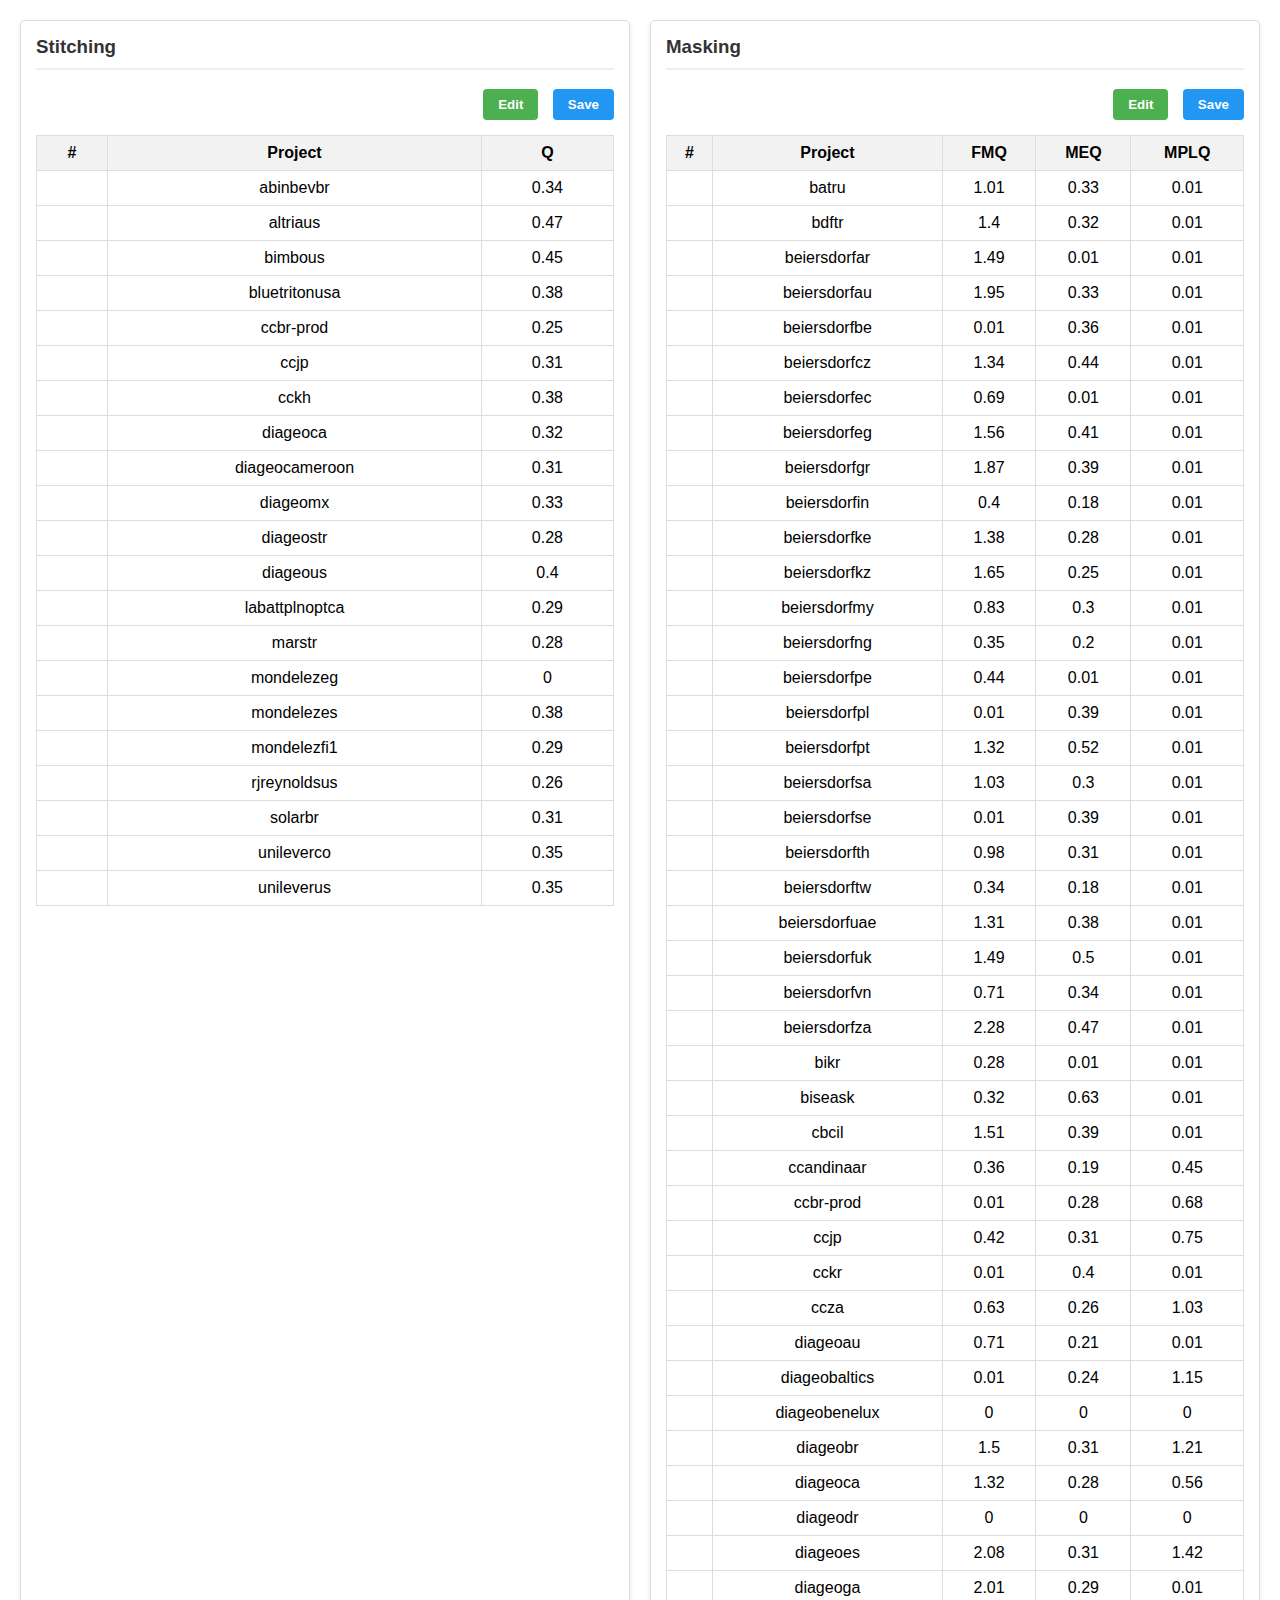
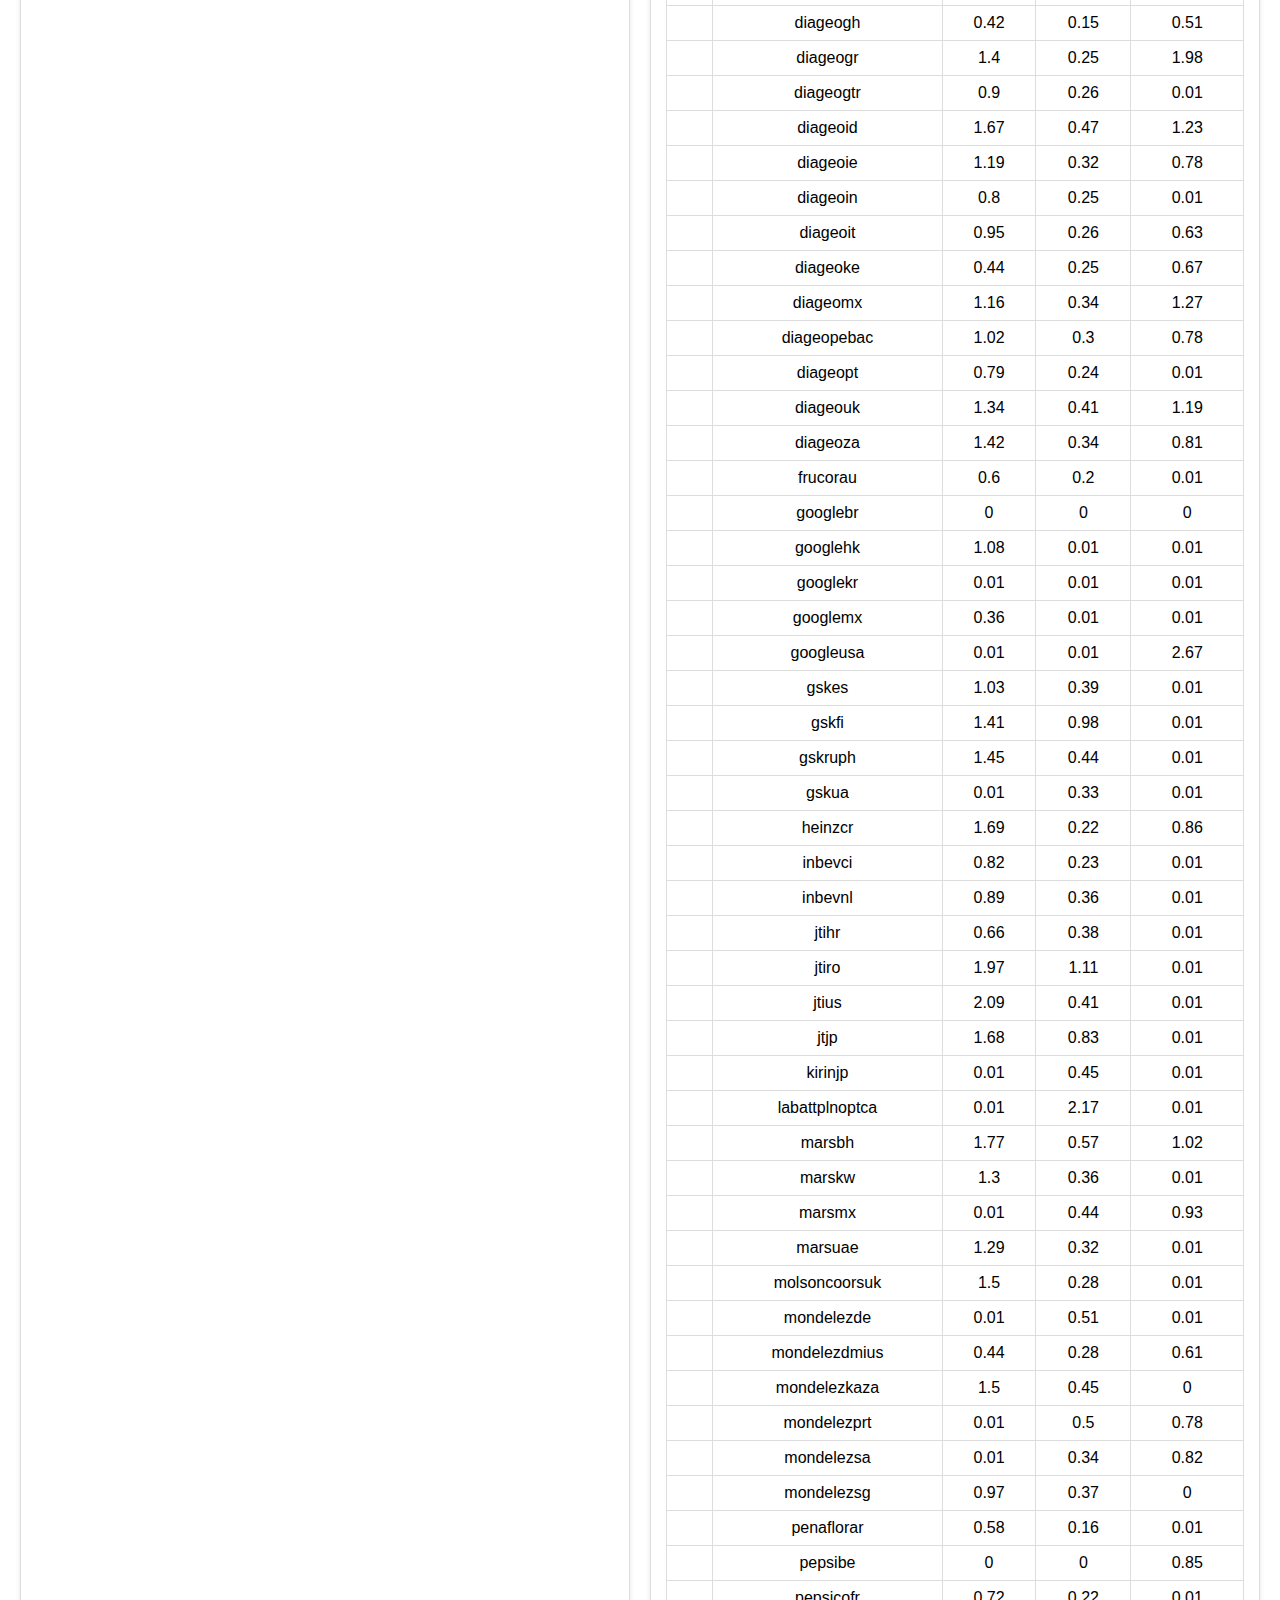
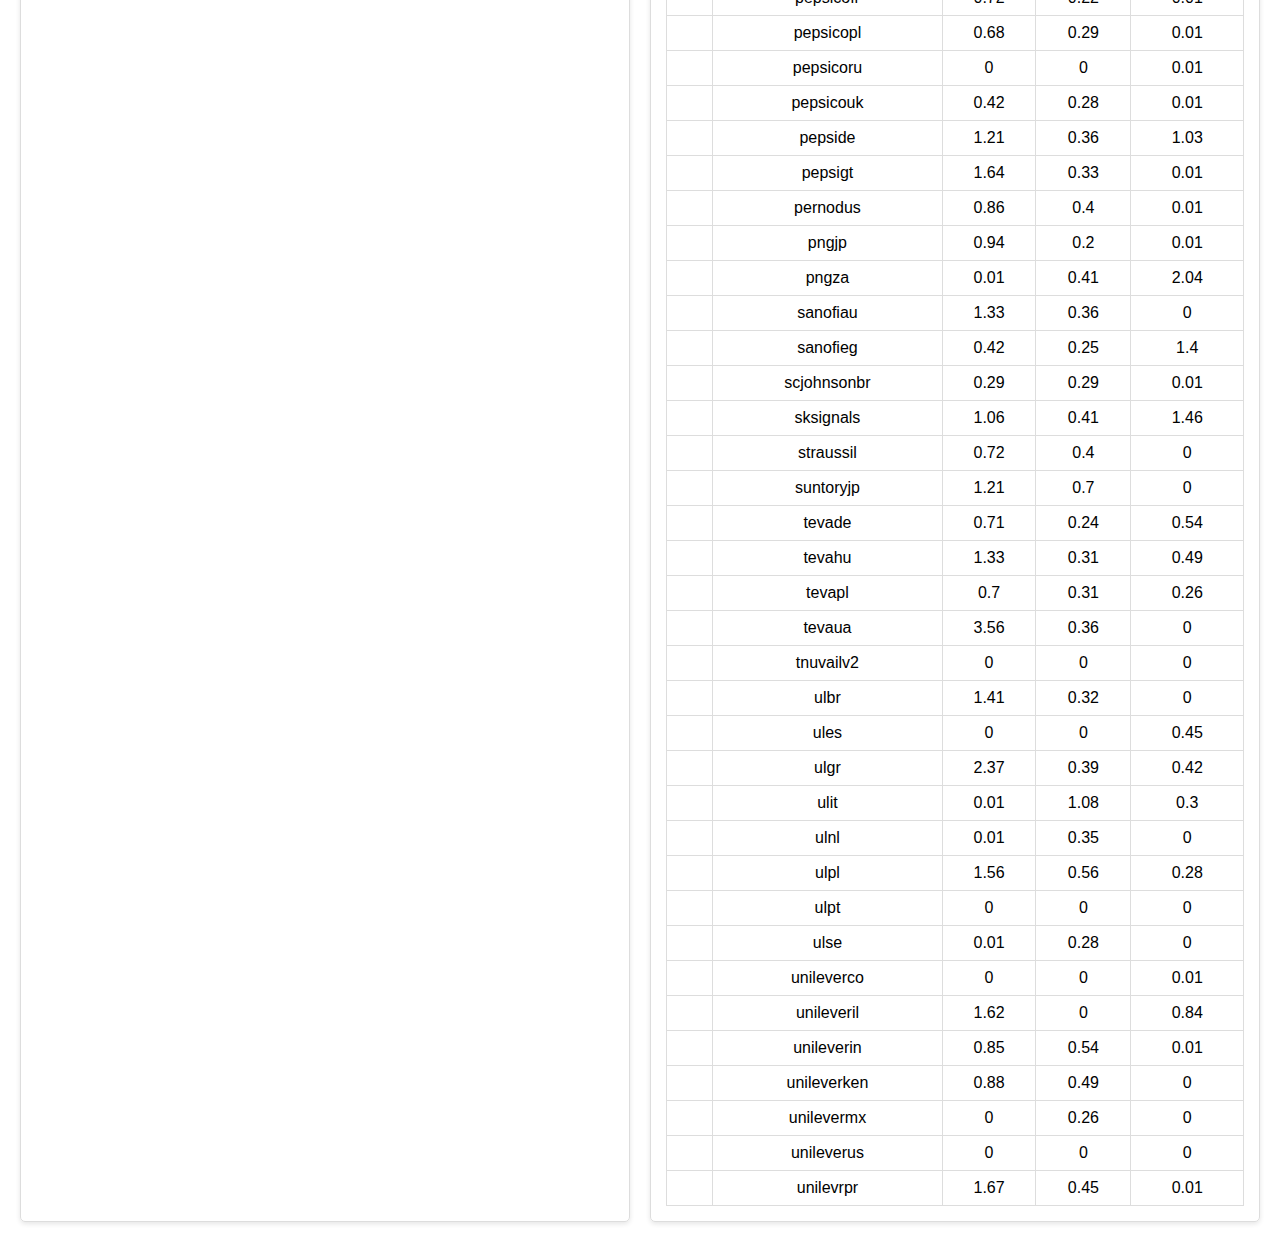
==== a.html @ 1b28690e "Add files via upload" ====
<!DOCTYPE html>
<html lang="en">
<head>
    <meta charset="UTF-8">
    <meta name="viewport" content="width=device-width, initial-scale=1.0">
    <title>Project Tables</title>
    <link rel="stylesheet" href="astyle.css">
</head>
<body>
    <div class="tables-container">
        <!-- Stitching Table -->
        <div class="table-wrapper">
            <h3>Stitching</h3>
            <div class="buttons">
                <button class="edit-button" id="edit-stitching">Edit</button>
                <button class="save-button" id="save-stitching">Save</button>
            </div>
            <table>
                <thead>
                    <tr>
                        <th>#</th>
                        <th>Project</th>
                        <th>Q</th>
                    </tr>
                </thead>
                <tbody>
                    <tr><td></td><td>abinbevbr</td><td>0.34</td></tr>
                    <tr><td></td><td>altriaus</td><td>0.47</td></tr>
                    <tr><td></td><td>bimbous</td><td>0.45</td></tr>
                    <tr><td></td><td>bluetritonusa</td><td>0.38</td></tr>
                    <tr><td></td><td>ccbr-prod</td><td>0.25</td></tr>
                    <tr><td></td><td>ccjp</td><td>0.31</td></tr>
                    <tr><td></td><td>cckh</td><td>0.38</td></tr>
                    <tr><td></td><td>diageoca</td><td>0.32</td></tr>
                    <tr><td></td><td>diageocameroon</td><td>0.31</td></tr>
                    <tr><td></td><td>diageomx</td><td>0.33</td></tr>
                    <tr><td></td><td>diageostr</td><td>0.28</td></tr>
                    <tr><td></td><td>diageous</td><td>0.4</td></tr>
                    <tr><td></td><td>labattplnoptca</td><td>0.29</td></tr>
                    <tr><td></td><td>marstr</td><td>0.28</td></tr>
                    <tr><td></td><td>mondelezeg</td><td>0</td></tr>
                    <tr><td></td><td>mondelezes</td><td>0.38</td></tr>
                    <tr><td></td><td>mondelezfi1</td><td>0.29</td></tr>
                    <tr><td></td><td>rjreynoldsus</td><td>0.26</td></tr>
                    <tr><td></td><td>solarbr</td><td>0.31</td></tr>
                    <tr><td></td><td>unileverco</td><td>0.35</td></tr>
                    <tr><td></td><td>unileverus</td><td>0.35</td></tr>
                </tbody>
            </table>
        </div>
        
        <!-- Masking Table -->
        <div class="table-wrapper">
            <h3>Masking</h3>
            <div class="buttons">
                <button class="edit-button" id="edit-masking">Edit</button>
                <button class="save-button" id="save-masking">Save</button>
            </div>
            <table>
                <thead>
                    <tr>
                        <th>#</th>
                        <th>Project</th>
                        <th>FMQ</th>
                        <th>MEQ</th>
                        <th>MPLQ</th>
                    </tr>
                </thead>
                <tbody>
                    <tr><td></td><td>batru</td><td>1.01</td><td>0.33</td><td>0.01</td></tr>
                    <tr><td></td><td>bdftr</td><td>1.4</td><td>0.32</td><td>0.01</td></tr>
                    <tr><td></td><td>beiersdorfar</td><td>1.49</td><td>0.01</td><td>0.01</td></tr>
                    <tr><td></td><td>beiersdorfau</td><td>1.95</td><td>0.33</td><td>0.01</td></tr>
                    <tr><td></td><td>beiersdorfbe</td><td>0.01</td><td>0.36</td><td>0.01</td></tr>
                    <tr><td></td><td>beiersdorfcz</td><td>1.34</td><td>0.44</td><td>0.01</td></tr>
                    <tr><td></td><td>beiersdorfec</td><td>0.69</td><td>0.01</td><td>0.01</td></tr>
                    <tr><td></td><td>beiersdorfeg</td><td>1.56</td><td>0.41</td><td>0.01</td></tr>
                    <tr><td></td><td>beiersdorfgr</td><td>1.87</td><td>0.39</td><td>0.01</td></tr>
                    <tr><td></td><td>beiersdorfin</td><td>0.4</td><td>0.18</td><td>0.01</td></tr>
                    <tr><td></td><td>beiersdorfke</td><td>1.38</td><td>0.28</td><td>0.01</td></tr>
                    <tr><td></td><td>beiersdorfkz</td><td>1.65</td><td>0.25</td><td>0.01</td></tr>
                    <tr><td></td><td>beiersdorfmy</td><td>0.83</td><td>0.3</td><td>0.01</td></tr>
                    <tr><td></td><td>beiersdorfng</td><td>0.35</td><td>0.2</td><td>0.01</td></tr>
                    <tr><td></td><td>beiersdorfpe</td><td>0.44</td><td>0.01</td><td>0.01</td></tr>
                    <tr><td></td><td>beiersdorfpl</td><td>0.01</td><td>0.39</td><td>0.01</td></tr>
                    <tr><td></td><td>beiersdorfpt</td><td>1.32</td><td>0.52</td><td>0.01</td></tr>
                    <tr><td></td><td>beiersdorfsa</td><td>1.03</td><td>0.3</td><td>0.01</td></tr>
                    <tr><td></td><td>beiersdorfse</td><td>0.01</td><td>0.39</td><td>0.01</td></tr>
                    <tr><td></td><td>beiersdorfth</td><td>0.98</td><td>0.31</td><td>0.01</td></tr>
                    <tr><td></td><td>beiersdorftw</td><td>0.34</td><td>0.18</td><td>0.01</td></tr>
                    <tr><td></td><td>beiersdorfuae</td><td>1.31</td><td>0.38</td><td>0.01</td></tr>
                    <tr><td></td><td>beiersdorfuk</td><td>1.49</td><td>0.5</td><td>0.01</td></tr>
                    <tr><td></td><td>beiersdorfvn</td><td>0.71</td><td>0.34</td><td>0.01</td></tr>
                    <tr><td></td><td>beiersdorfza</td><td>2.28</td><td>0.47</td><td>0.01</td></tr>
                    <tr><td></td><td>bikr</td><td>0.28</td><td>0.01</td><td>0.01</td></tr>
                    <tr><td></td><td>biseask</td><td>0.32</td><td>0.63</td><td>0.01</td></tr>
                    <tr><td></td><td>cbcil</td><td>1.51</td><td>0.39</td><td>0.01</td></tr>
                    <tr><td></td><td>ccandinaar</td><td>0.36</td><td>0.19</td><td>0.45</td></tr>
                    <tr><td></td><td>ccbr-prod</td><td>0.01</td><td>0.28</td><td>0.68</td></tr>
                    <tr><td></td><td>ccjp</td><td>0.42</td><td>0.31</td><td>0.75</td></tr>
                    <tr><td></td><td>cckr</td><td>0.01</td><td>0.4</td><td>0.01</td></tr>
                    <tr><td></td><td>ccza</td><td>0.63</td><td>0.26</td><td>1.03</td></tr>
                    <tr><td></td><td>diageoau</td><td>0.71</td><td>0.21</td><td>0.01</td></tr>
                    <tr><td></td><td>diageobaltics</td><td>0.01</td><td>0.24</td><td>1.15</td></tr>
                    <tr><td></td><td>diageobenelux</td><td>0</td><td>0</td><td>0</td></tr>
                    <tr><td></td><td>diageobr</td><td>1.5</td><td>0.31</td><td>1.21</td></tr>
                    <tr><td></td><td>diageoca</td><td>1.32</td><td>0.28</td><td>0.56</td></tr>
                    <tr><td></td><td>diageodr</td><td>0</td><td>0</td><td>0</td></tr>
                    <tr><td></td><td>diageoes</td><td>2.08</td><td>0.31</td><td>1.42</td></tr>
                    <tr><td></td><td>diageoga</td><td>2.01</td><td>0.29</td><td>0.01</td></tr>
                    <tr><td></td><td>diageogh</td><td>0.42</td><td>0.15</td><td>0.51</td></tr>
                    <tr><td></td><td>diageogr</td><td>1.4</td><td>0.25</td><td>1.98</td></tr>
                    <tr><td></td><td>diageogtr</td><td>0.9</td><td>0.26</td><td>0.01</td></tr>
                    <tr><td></td><td>diageoid</td><td>1.67</td><td>0.47</td><td>1.23</td></tr>
                    <tr><td></td><td>diageoie</td><td>1.19</td><td>0.32</td><td>0.78</td></tr>
                    <tr><td></td><td>diageoin</td><td>0.8</td><td>0.25</td><td>0.01</td></tr>
                    <tr><td></td><td>diageoit</td><td>0.95</td><td>0.26</td><td>0.63</td></tr>
                    <tr><td></td><td>diageoke</td><td>0.44</td><td>0.25</td><td>0.67</td></tr>
                    <tr><td></td><td>diageomx</td><td>1.16</td><td>0.34</td><td>1.27</td></tr>
                    <tr><td></td><td>diageopebac</td><td>1.02</td><td>0.3</td><td>0.78</td></tr>
                    <tr><td></td><td>diageopt</td><td>0.79</td><td>0.24</td><td>0.01</td></tr>
                    <tr><td></td><td>diageouk</td><td>1.34</td><td>0.41</td><td>1.19</td></tr>
                    <tr><td></td><td>diageoza</td><td>1.42</td><td>0.34</td><td>0.81</td></tr>
                    <tr><td></td><td>frucorau</td><td>0.6</td><td>0.2</td><td>0.01</td></tr>
                    <tr><td></td><td>googlebr</td><td>0</td><td>0</td><td>0</td></tr>
                    <tr><td></td><td>googlehk</td><td>1.08</td><td>0.01</td><td>0.01</td></tr>
                    <tr><td></td><td>googlekr</td><td>0.01</td><td>0.01</td><td>0.01</td></tr>
                    <tr><td></td><td>googlemx</td><td>0.36</td><td>0.01</td><td>0.01</td></tr>
                    <tr><td></td><td>googleusa</td><td>0.01</td><td>0.01</td><td>2.67</td></tr>
                    <tr><td></td><td>gskes</td><td>1.03</td><td>0.39</td><td>0.01</td></tr>
                    <tr><td></td><td>gskfi</td><td>1.41</td><td>0.98</td><td>0.01</td></tr>
                    <tr><td></td><td>gskruph</td><td>1.45</td><td>0.44</td><td>0.01</td></tr>
                    <tr><td></td><td>gskua</td><td>0.01</td><td>0.33</td><td>0.01</td></tr>
                    <tr><td></td><td>heinzcr</td><td>1.69</td><td>0.22</td><td>0.86</td></tr>
                    <tr><td></td><td>inbevci</td><td>0.82</td><td>0.23</td><td>0.01</td></tr>
                    <tr><td></td><td>inbevnl</td><td>0.89</td><td>0.36</td><td>0.01</td></tr>
                    <tr><td></td><td>jtihr</td><td>0.66</td><td>0.38</td><td>0.01</td></tr>
                    <tr><td></td><td>jtiro</td><td>1.97</td><td>1.11</td><td>0.01</td></tr>
                    <tr><td></td><td>jtius</td><td>2.09</td><td>0.41</td><td>0.01</td></tr>
                    <tr><td></td><td>jtjp</td><td>1.68</td><td>0.83</td><td>0.01</td></tr>
                    <tr><td></td><td>kirinjp</td><td>0.01</td><td>0.45</td><td>0.01</td></tr>
                    <tr><td></td><td>labattplnoptca</td><td>0.01</td><td>2.17</td><td>0.01</td></tr>
                    <tr><td></td><td>marsbh</td><td>1.77</td><td>0.57</td><td>1.02</td></tr>
                    <tr><td></td><td>marskw</td><td>1.3</td><td>0.36</td><td>0.01</td></tr>
                    <tr><td></td><td>marsmx</td><td>0.01</td><td>0.44</td><td>0.93</td></tr>
                    <tr><td></td><td>marsuae</td><td>1.29</td><td>0.32</td><td>0.01</td></tr>
                    <tr><td></td><td>molsoncoorsuk</td><td>1.5</td><td>0.28</td><td>0.01</td></tr>
                    <tr><td></td><td>mondelezde</td><td>0.01</td><td>0.51</td><td>0.01</td></tr>
                    <tr><td></td><td>mondelezdmius</td><td>0.44</td><td>0.28</td><td>0.61</td></tr>
                    <tr><td></td><td>mondelezkaza</td><td>1.5</td><td>0.45</td><td>0</td></tr>
                    <tr><td></td><td>mondelezprt</td><td>0.01</td><td>0.5</td><td>0.78</td></tr>
                    <tr><td></td><td>mondelezsa</td><td>0.01</td><td>0.34</td><td>0.82</td></tr>
                    <tr><td></td><td>mondelezsg</td><td>0.97</td><td>0.37</td><td>0</td></tr>
                    <tr><td></td><td>penaflorar</td><td>0.58</td><td>0.16</td><td>0.01</td></tr>
                    <tr><td></td><td>pepsibe</td><td>0</td><td>0</td><td>0.85</td></tr>
                    <tr><td></td><td>pepsicofr</td><td>0.72</td><td>0.22</td><td>0.01</td></tr>
                    <tr><td></td><td>pepsicopl</td><td>0.68</td><td>0.29</td><td>0.01</td></tr>
                    <tr><td></td><td>pepsicoru</td><td>0</td><td>0</td><td>0.01</td></tr>
                    <tr><td></td><td>pepsicouk</td><td>0.42</td><td>0.28</td><td>0.01</td></tr>
                    <tr><td></td><td>pepside</td><td>1.21</td><td>0.36</td><td>1.03</td></tr>
                    <tr><td></td><td>pepsigt</td><td>1.64</td><td>0.33</td><td>0.01</td></tr>
                    <tr><td></td><td>pernodus</td><td>0.86</td><td>0.4</td><td>0.01</td></tr>
                    <tr><td></td><td>pngjp</td><td>0.94</td><td>0.2</td><td>0.01</td></tr>
                    <tr><td></td><td>pngza</td><td>0.01</td><td>0.41</td><td>2.04</td></tr>
                    <tr><td></td><td>sanofiau</td><td>1.33</td><td>0.36</td><td>0</td></tr>
                    <tr><td></td><td>sanofieg</td><td>0.42</td><td>0.25</td><td>1.4</td></tr>
                    <tr><td></td><td>scjohnsonbr</td><td>0.29</td><td>0.29</td><td>0.01</td></tr>
                    <tr><td></td><td>sksignals</td><td>1.06</td><td>0.41</td><td>1.46</td></tr>
                    <tr><td></td><td>straussil</td><td>0.72</td><td>0.4</td><td>0</td></tr>
                    <tr><td></td><td>suntoryjp</td><td>1.21</td><td>0.7</td><td>0</td></tr>
                    <tr><td></td><td>tevade</td><td>0.71</td><td>0.24</td><td>0.54</td></tr>
                    <tr><td></td><td>tevahu</td><td>1.33</td><td>0.31</td><td>0.49</td></tr>
                    <tr><td></td><td>tevapl</td><td>0.7</td><td>0.31</td><td>0.26</td></tr>
                    <tr><td></td><td>tevaua</td><td>3.56</td><td>0.36</td><td>0</td></tr>
                    <tr><td></td><td>tnuvailv2</td><td>0</td><td>0</td><td>0</td></tr>
                    <tr><td></td><td>ulbr</td><td>1.41</td><td>0.32</td><td>0</td></tr>
                    <tr><td></td><td>ules</td><td>0</td><td>0</td><td>0.45</td></tr>
                    <tr><td></td><td>ulgr</td><td>2.37</td><td>0.39</td><td>0.42</td></tr>
                    <tr><td></td><td>ulit</td><td>0.01</td><td>1.08</td><td>0.3</td></tr>
                    <tr><td></td><td>ulnl</td><td>0.01</td><td>0.35</td><td>0</td></tr>
                    <tr><td></td><td>ulpl</td><td>1.56</td><td>0.56</td><td>0.28</td></tr>
                    <tr><td></td><td>ulpt</td><td>0</td><td>0</td><td>0</td></tr>
                    <tr><td></td><td>ulse</td><td>0.01</td><td>0.28</td><td>0</td></tr>
                    <tr><td></td><td>unileverco</td><td>0</td><td>0</td><td>0.01</td></tr>
                    <tr><td></td><td>unileveril</td><td>1.62</td><td>0</td><td>0.84</td></tr>
                    <tr><td></td><td>unileverin</td><td>0.85</td><td>0.54</td><td>0.01</td></tr>
                    <tr><td></td><td>unileverken</td><td>0.88</td><td>0.49</td><td>0</td></tr>
                    <tr><td></td><td>unilevermx</td><td>0</td><td>0.26</td><td>0</td></tr>
                    <tr><td></td><td>unileverus</td><td>0</td><td>0</td><td>0</td></tr>
                    <tr><td></td><td>unilevrpr</td><td>1.67</td><td>0.45</td><td>0.01</td></tr>
                </tbody>
            </table>
        </div>
    </div>

    <script src="ascripts.js"></script>
</body>
</html>
---- astyle.css ----
body {
    font-family: Arial, sans-serif;
    margin: 0;
    padding: 20px;
    box-sizing: border-box;
}

.tables-container {
    display: flex;
    justify-content: space-between;
    width: 100%;
    gap: 20px;
}

.table-wrapper {
    flex: 1;
    border: 1px solid #ddd;
    border-radius: 5px;
    padding: 15px;
    box-shadow: 0 2px 5px rgba(0,0,0,0.1);
}

h3 {
    margin-top: 0;
    color: #333;
    border-bottom: 2px solid #eee;
    padding-bottom: 10px;
}

table {
    width: 100%;
    border-collapse: collapse;
    margin-top: 10px;
}

th, td {
    border: 1px solid #ddd;
    padding: 8px;
    text-align: center;
}

th {
    background-color: #f2f2f2;
    font-weight: bold;
}

.buttons {
    margin: 15px 0;
    text-align: right;
}

button {
    padding: 8px 15px;
    margin-left: 10px;
    border: none;
    border-radius: 4px;
    cursor: pointer;
    font-weight: bold;
}

.edit-button {
    background-color: #4CAF50;
    color: white;
}

.save-button {
    background-color: #2196F3;
    color: white;
}
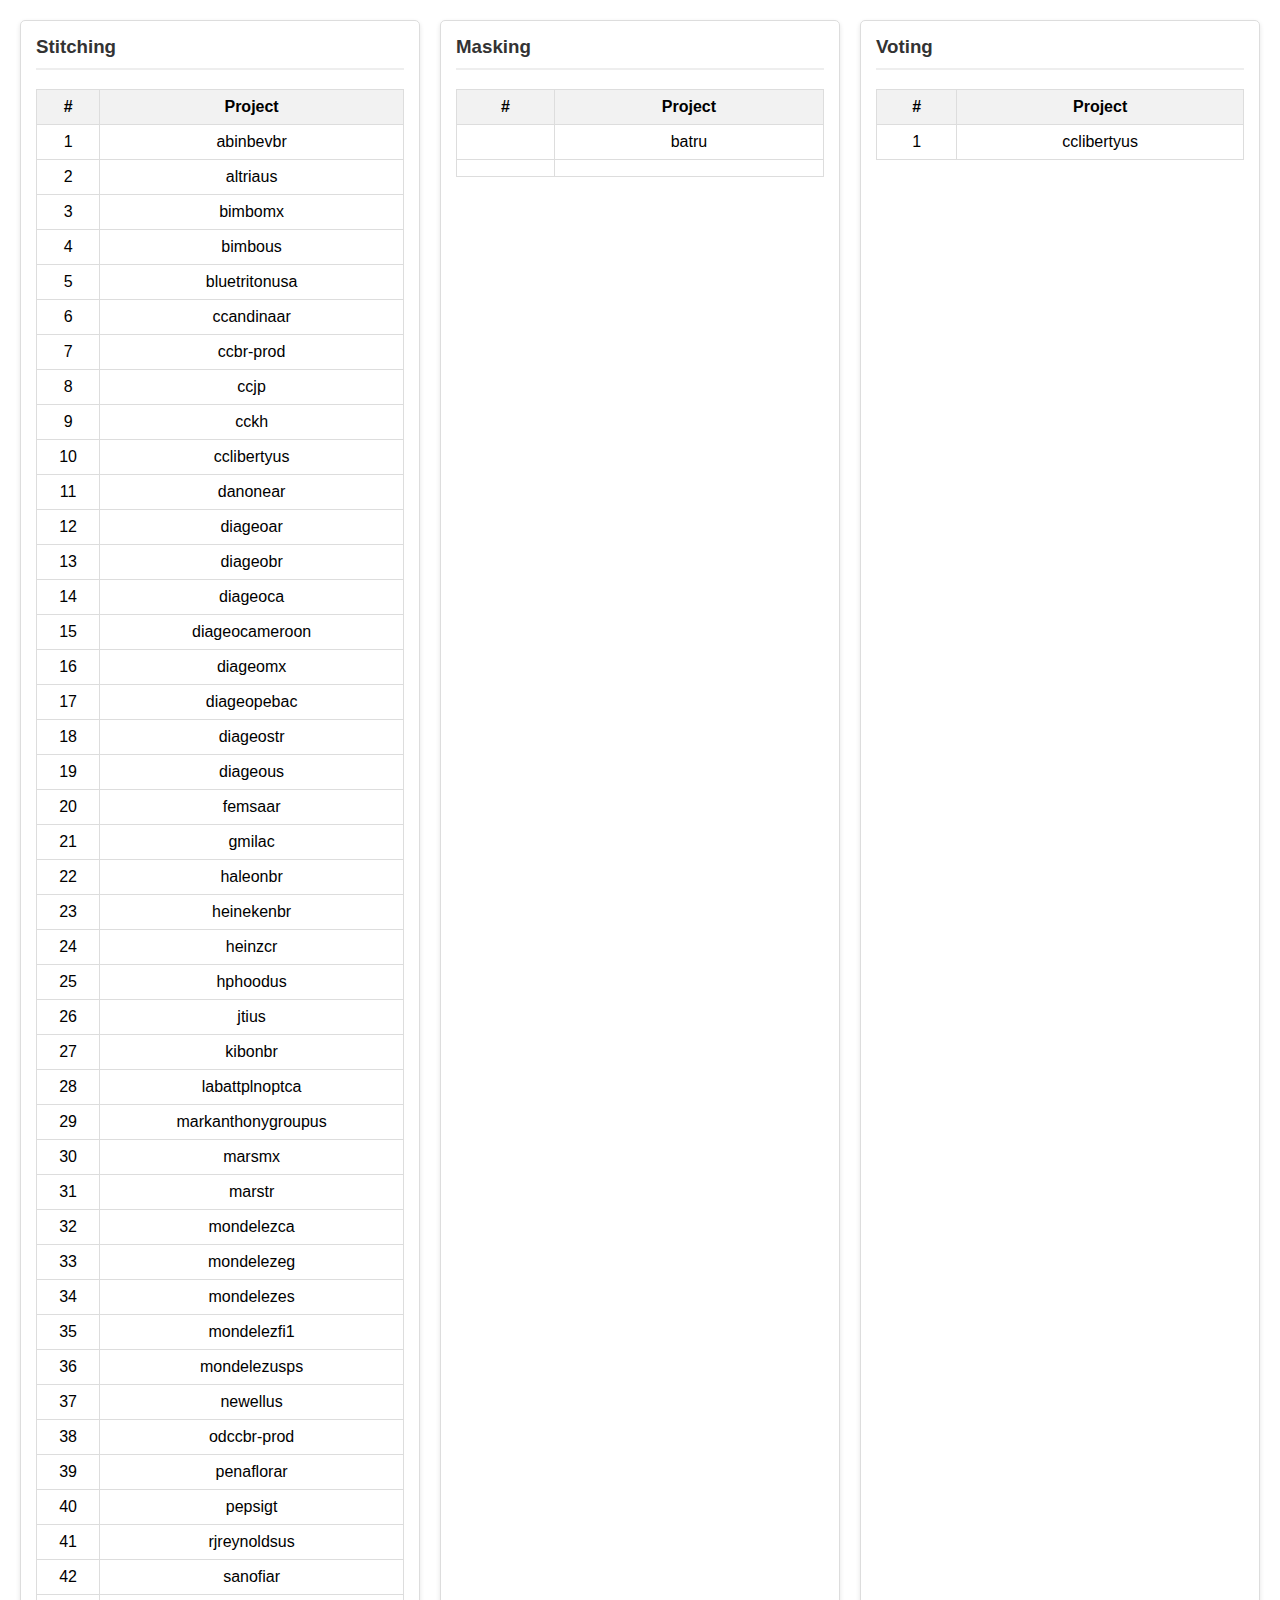
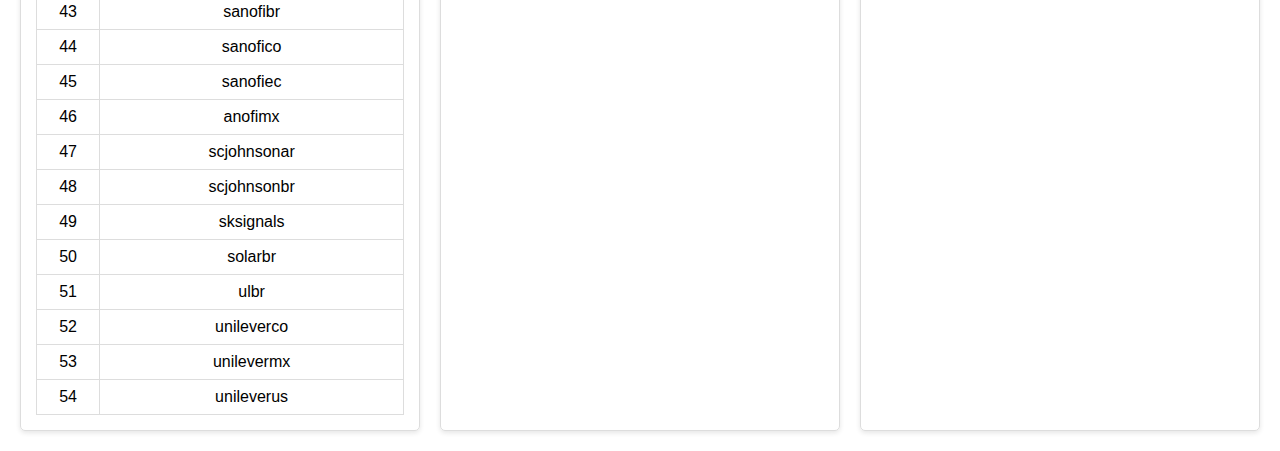
==== commit 48b816e4: "Add files via upload" ====
--- a/a.html
+++ b/a.html
@@ -11,40 +11,68 @@
         <!-- Stitching Table -->
         <div class="table-wrapper">
             <h3>Stitching</h3>
-            <div class="buttons">
-                <button class="edit-button" id="edit-stitching">Edit</button>
-                <button class="save-button" id="save-stitching">Save</button>
-            </div>
             <table>
                 <thead>
                     <tr>
                         <th>#</th>
                         <th>Project</th>
-                        <th>Q</th>
                     </tr>
                 </thead>
                 <tbody>
-                    <tr><td></td><td>abinbevbr</td><td>0.34</td></tr>
-                    <tr><td></td><td>altriaus</td><td>0.47</td></tr>
-                    <tr><td></td><td>bimbous</td><td>0.45</td></tr>
-                    <tr><td></td><td>bluetritonusa</td><td>0.38</td></tr>
-                    <tr><td></td><td>ccbr-prod</td><td>0.25</td></tr>
-                    <tr><td></td><td>ccjp</td><td>0.31</td></tr>
-                    <tr><td></td><td>cckh</td><td>0.38</td></tr>
-                    <tr><td></td><td>diageoca</td><td>0.32</td></tr>
-                    <tr><td></td><td>diageocameroon</td><td>0.31</td></tr>
-                    <tr><td></td><td>diageomx</td><td>0.33</td></tr>
-                    <tr><td></td><td>diageostr</td><td>0.28</td></tr>
-                    <tr><td></td><td>diageous</td><td>0.4</td></tr>
-                    <tr><td></td><td>labattplnoptca</td><td>0.29</td></tr>
-                    <tr><td></td><td>marstr</td><td>0.28</td></tr>
-                    <tr><td></td><td>mondelezeg</td><td>0</td></tr>
-                    <tr><td></td><td>mondelezes</td><td>0.38</td></tr>
-                    <tr><td></td><td>mondelezfi1</td><td>0.29</td></tr>
-                    <tr><td></td><td>rjreynoldsus</td><td>0.26</td></tr>
-                    <tr><td></td><td>solarbr</td><td>0.31</td></tr>
-                    <tr><td></td><td>unileverco</td><td>0.35</td></tr>
-                    <tr><td></td><td>unileverus</td><td>0.35</td></tr>
+                    <tr><td> 1 </td><td> abinbevbr </td></tr>
+                    <tr><td> 2 </td><td> altriaus </td></tr>
+                    <tr><td> 3 </td><td> bimbomx </td></tr>
+                    <tr><td> 4 </td><td> bimbous </td></tr>
+                    <tr><td> 5 </td><td> bluetritonusa </td></tr>
+                    <tr><td> 6 </td><td> ccandinaar </td></tr>
+                    <tr><td> 7 </td><td> ccbr-prod </td></tr>
+                    <tr><td> 8 </td><td> ccjp </td></tr>
+                    <tr><td> 9 </td><td> cckh </td></tr>
+                    <tr><td> 10 </td><td> cclibertyus </td></tr>
+                    <tr><td> 11 </td><td> danonear </td></tr>
+                    <tr><td> 12 </td><td> diageoar </td></tr>
+                    <tr><td> 13 </td><td> diageobr </td></tr>
+                    <tr><td> 14 </td><td> diageoca </td></tr>
+                    <tr><td> 15 </td><td> diageocameroon </td></tr>
+                    <tr><td> 16 </td><td> diageomx </td></tr>
+                    <tr><td> 17 </td><td> diageopebac </td></tr>
+                    <tr><td> 18 </td><td> diageostr </td></tr>
+                    <tr><td> 19 </td><td> diageous </td></tr>
+                    <tr><td> 20 </td><td> femsaar </td></tr>
+                    <tr><td> 21 </td><td> gmilac </td></tr>
+                    <tr><td> 22 </td><td> haleonbr </td></tr>
+                    <tr><td> 23 </td><td> heinekenbr </td></tr>
+                    <tr><td> 24 </td><td> heinzcr </td></tr>
+                    <tr><td> 25 </td><td> hphoodus </td></tr>
+                    <tr><td> 26 </td><td> jtius </td></tr>
+                    <tr><td> 27 </td><td> kibonbr </td></tr>
+                    <tr><td> 28 </td><td> labattplnoptca </td></tr>
+                    <tr><td> 29 </td><td> markanthonygroupus </td></tr>
+                    <tr><td> 30 </td><td> marsmx </td></tr>
+                    <tr><td> 31 </td><td> marstr </td></tr>
+                    <tr><td> 32 </td><td> mondelezca </td></tr>
+                    <tr><td> 33 </td><td> mondelezeg </td></tr>
+                    <tr><td> 34 </td><td> mondelezes </td></tr>
+                    <tr><td> 35 </td><td> mondelezfi1 </td></tr>
+                    <tr><td> 36 </td><td> mondelezusps </td></tr>
+                    <tr><td> 37 </td><td> newellus </td></tr>
+                    <tr><td> 38 </td><td> odccbr-prod </td></tr>
+                    <tr><td> 39 </td><td> penaflorar </td></tr>
+                    <tr><td> 40 </td><td> pepsigt </td></tr>
+                    <tr><td> 41 </td><td> rjreynoldsus </td></tr>
+                    <tr><td> 42 </td><td> sanofiar </td></tr>
+                    <tr><td> 43 </td><td> sanofibr </td></tr>
+                    <tr><td> 44 </td><td> sanofico </td></tr>
+                    <tr><td> 45 </td><td> sanofiec </td></tr>
+                    <tr><td> 46 </td><td> anofimx </td></tr>
+                    <tr><td> 47 </td><td> scjohnsonar </td></tr>
+                    <tr><td> 48 </td><td> scjohnsonbr </td></tr>
+                    <tr><td> 49 </td><td> sksignals </td></tr>
+                    <tr><td> 50 </td><td> solarbr </td></tr>
+                    <tr><td> 51 </td><td> ulbr </td></tr>
+                    <tr><td> 52 </td><td> unileverco </td></tr>
+                    <tr><td> 53 </td><td> unilevermx </td></tr>
+                    <tr><td> 54 </td><td> unileverus </td></tr>
                 </tbody>
             </table>
         </div>
@@ -52,142 +80,32 @@
         <!-- Masking Table -->
         <div class="table-wrapper">
             <h3>Masking</h3>
-            <div class="buttons">
-                <button class="edit-button" id="edit-masking">Edit</button>
-                <button class="save-button" id="save-masking">Save</button>
-            </div>
             <table>
                 <thead>
                     <tr>
                         <th>#</th>
                         <th>Project</th>
-                        <th>FMQ</th>
-                        <th>MEQ</th>
-                        <th>MPLQ</th>
                     </tr>
                 </thead>
                 <tbody>
-                    <tr><td></td><td>batru</td><td>1.01</td><td>0.33</td><td>0.01</td></tr>
-                    <tr><td></td><td>bdftr</td><td>1.4</td><td>0.32</td><td>0.01</td></tr>
-                    <tr><td></td><td>beiersdorfar</td><td>1.49</td><td>0.01</td><td>0.01</td></tr>
-                    <tr><td></td><td>beiersdorfau</td><td>1.95</td><td>0.33</td><td>0.01</td></tr>
-                    <tr><td></td><td>beiersdorfbe</td><td>0.01</td><td>0.36</td><td>0.01</td></tr>
-                    <tr><td></td><td>beiersdorfcz</td><td>1.34</td><td>0.44</td><td>0.01</td></tr>
-                    <tr><td></td><td>beiersdorfec</td><td>0.69</td><td>0.01</td><td>0.01</td></tr>
-                    <tr><td></td><td>beiersdorfeg</td><td>1.56</td><td>0.41</td><td>0.01</td></tr>
-                    <tr><td></td><td>beiersdorfgr</td><td>1.87</td><td>0.39</td><td>0.01</td></tr>
-                    <tr><td></td><td>beiersdorfin</td><td>0.4</td><td>0.18</td><td>0.01</td></tr>
-                    <tr><td></td><td>beiersdorfke</td><td>1.38</td><td>0.28</td><td>0.01</td></tr>
-                    <tr><td></td><td>beiersdorfkz</td><td>1.65</td><td>0.25</td><td>0.01</td></tr>
-                    <tr><td></td><td>beiersdorfmy</td><td>0.83</td><td>0.3</td><td>0.01</td></tr>
-                    <tr><td></td><td>beiersdorfng</td><td>0.35</td><td>0.2</td><td>0.01</td></tr>
-                    <tr><td></td><td>beiersdorfpe</td><td>0.44</td><td>0.01</td><td>0.01</td></tr>
-                    <tr><td></td><td>beiersdorfpl</td><td>0.01</td><td>0.39</td><td>0.01</td></tr>
-                    <tr><td></td><td>beiersdorfpt</td><td>1.32</td><td>0.52</td><td>0.01</td></tr>
-                    <tr><td></td><td>beiersdorfsa</td><td>1.03</td><td>0.3</td><td>0.01</td></tr>
-                    <tr><td></td><td>beiersdorfse</td><td>0.01</td><td>0.39</td><td>0.01</td></tr>
-                    <tr><td></td><td>beiersdorfth</td><td>0.98</td><td>0.31</td><td>0.01</td></tr>
-                    <tr><td></td><td>beiersdorftw</td><td>0.34</td><td>0.18</td><td>0.01</td></tr>
-                    <tr><td></td><td>beiersdorfuae</td><td>1.31</td><td>0.38</td><td>0.01</td></tr>
-                    <tr><td></td><td>beiersdorfuk</td><td>1.49</td><td>0.5</td><td>0.01</td></tr>
-                    <tr><td></td><td>beiersdorfvn</td><td>0.71</td><td>0.34</td><td>0.01</td></tr>
-                    <tr><td></td><td>beiersdorfza</td><td>2.28</td><td>0.47</td><td>0.01</td></tr>
-                    <tr><td></td><td>bikr</td><td>0.28</td><td>0.01</td><td>0.01</td></tr>
-                    <tr><td></td><td>biseask</td><td>0.32</td><td>0.63</td><td>0.01</td></tr>
-                    <tr><td></td><td>cbcil</td><td>1.51</td><td>0.39</td><td>0.01</td></tr>
-                    <tr><td></td><td>ccandinaar</td><td>0.36</td><td>0.19</td><td>0.45</td></tr>
-                    <tr><td></td><td>ccbr-prod</td><td>0.01</td><td>0.28</td><td>0.68</td></tr>
-                    <tr><td></td><td>ccjp</td><td>0.42</td><td>0.31</td><td>0.75</td></tr>
-                    <tr><td></td><td>cckr</td><td>0.01</td><td>0.4</td><td>0.01</td></tr>
-                    <tr><td></td><td>ccza</td><td>0.63</td><td>0.26</td><td>1.03</td></tr>
-                    <tr><td></td><td>diageoau</td><td>0.71</td><td>0.21</td><td>0.01</td></tr>
-                    <tr><td></td><td>diageobaltics</td><td>0.01</td><td>0.24</td><td>1.15</td></tr>
-                    <tr><td></td><td>diageobenelux</td><td>0</td><td>0</td><td>0</td></tr>
-                    <tr><td></td><td>diageobr</td><td>1.5</td><td>0.31</td><td>1.21</td></tr>
-                    <tr><td></td><td>diageoca</td><td>1.32</td><td>0.28</td><td>0.56</td></tr>
-                    <tr><td></td><td>diageodr</td><td>0</td><td>0</td><td>0</td></tr>
-                    <tr><td></td><td>diageoes</td><td>2.08</td><td>0.31</td><td>1.42</td></tr>
-                    <tr><td></td><td>diageoga</td><td>2.01</td><td>0.29</td><td>0.01</td></tr>
-                    <tr><td></td><td>diageogh</td><td>0.42</td><td>0.15</td><td>0.51</td></tr>
-                    <tr><td></td><td>diageogr</td><td>1.4</td><td>0.25</td><td>1.98</td></tr>
-                    <tr><td></td><td>diageogtr</td><td>0.9</td><td>0.26</td><td>0.01</td></tr>
-                    <tr><td></td><td>diageoid</td><td>1.67</td><td>0.47</td><td>1.23</td></tr>
-                    <tr><td></td><td>diageoie</td><td>1.19</td><td>0.32</td><td>0.78</td></tr>
-                    <tr><td></td><td>diageoin</td><td>0.8</td><td>0.25</td><td>0.01</td></tr>
-                    <tr><td></td><td>diageoit</td><td>0.95</td><td>0.26</td><td>0.63</td></tr>
-                    <tr><td></td><td>diageoke</td><td>0.44</td><td>0.25</td><td>0.67</td></tr>
-                    <tr><td></td><td>diageomx</td><td>1.16</td><td>0.34</td><td>1.27</td></tr>
-                    <tr><td></td><td>diageopebac</td><td>1.02</td><td>0.3</td><td>0.78</td></tr>
-                    <tr><td></td><td>diageopt</td><td>0.79</td><td>0.24</td><td>0.01</td></tr>
-                    <tr><td></td><td>diageouk</td><td>1.34</td><td>0.41</td><td>1.19</td></tr>
-                    <tr><td></td><td>diageoza</td><td>1.42</td><td>0.34</td><td>0.81</td></tr>
-                    <tr><td></td><td>frucorau</td><td>0.6</td><td>0.2</td><td>0.01</td></tr>
-                    <tr><td></td><td>googlebr</td><td>0</td><td>0</td><td>0</td></tr>
-                    <tr><td></td><td>googlehk</td><td>1.08</td><td>0.01</td><td>0.01</td></tr>
-                    <tr><td></td><td>googlekr</td><td>0.01</td><td>0.01</td><td>0.01</td></tr>
-                    <tr><td></td><td>googlemx</td><td>0.36</td><td>0.01</td><td>0.01</td></tr>
-                    <tr><td></td><td>googleusa</td><td>0.01</td><td>0.01</td><td>2.67</td></tr>
-                    <tr><td></td><td>gskes</td><td>1.03</td><td>0.39</td><td>0.01</td></tr>
-                    <tr><td></td><td>gskfi</td><td>1.41</td><td>0.98</td><td>0.01</td></tr>
-                    <tr><td></td><td>gskruph</td><td>1.45</td><td>0.44</td><td>0.01</td></tr>
-                    <tr><td></td><td>gskua</td><td>0.01</td><td>0.33</td><td>0.01</td></tr>
-                    <tr><td></td><td>heinzcr</td><td>1.69</td><td>0.22</td><td>0.86</td></tr>
-                    <tr><td></td><td>inbevci</td><td>0.82</td><td>0.23</td><td>0.01</td></tr>
-                    <tr><td></td><td>inbevnl</td><td>0.89</td><td>0.36</td><td>0.01</td></tr>
-                    <tr><td></td><td>jtihr</td><td>0.66</td><td>0.38</td><td>0.01</td></tr>
-                    <tr><td></td><td>jtiro</td><td>1.97</td><td>1.11</td><td>0.01</td></tr>
-                    <tr><td></td><td>jtius</td><td>2.09</td><td>0.41</td><td>0.01</td></tr>
-                    <tr><td></td><td>jtjp</td><td>1.68</td><td>0.83</td><td>0.01</td></tr>
-                    <tr><td></td><td>kirinjp</td><td>0.01</td><td>0.45</td><td>0.01</td></tr>
-                    <tr><td></td><td>labattplnoptca</td><td>0.01</td><td>2.17</td><td>0.01</td></tr>
-                    <tr><td></td><td>marsbh</td><td>1.77</td><td>0.57</td><td>1.02</td></tr>
-                    <tr><td></td><td>marskw</td><td>1.3</td><td>0.36</td><td>0.01</td></tr>
-                    <tr><td></td><td>marsmx</td><td>0.01</td><td>0.44</td><td>0.93</td></tr>
-                    <tr><td></td><td>marsuae</td><td>1.29</td><td>0.32</td><td>0.01</td></tr>
-                    <tr><td></td><td>molsoncoorsuk</td><td>1.5</td><td>0.28</td><td>0.01</td></tr>
-                    <tr><td></td><td>mondelezde</td><td>0.01</td><td>0.51</td><td>0.01</td></tr>
-                    <tr><td></td><td>mondelezdmius</td><td>0.44</td><td>0.28</td><td>0.61</td></tr>
-                    <tr><td></td><td>mondelezkaza</td><td>1.5</td><td>0.45</td><td>0</td></tr>
-                    <tr><td></td><td>mondelezprt</td><td>0.01</td><td>0.5</td><td>0.78</td></tr>
-                    <tr><td></td><td>mondelezsa</td><td>0.01</td><td>0.34</td><td>0.82</td></tr>
-                    <tr><td></td><td>mondelezsg</td><td>0.97</td><td>0.37</td><td>0</td></tr>
-                    <tr><td></td><td>penaflorar</td><td>0.58</td><td>0.16</td><td>0.01</td></tr>
-                    <tr><td></td><td>pepsibe</td><td>0</td><td>0</td><td>0.85</td></tr>
-                    <tr><td></td><td>pepsicofr</td><td>0.72</td><td>0.22</td><td>0.01</td></tr>
-                    <tr><td></td><td>pepsicopl</td><td>0.68</td><td>0.29</td><td>0.01</td></tr>
-                    <tr><td></td><td>pepsicoru</td><td>0</td><td>0</td><td>0.01</td></tr>
-                    <tr><td></td><td>pepsicouk</td><td>0.42</td><td>0.28</td><td>0.01</td></tr>
-                    <tr><td></td><td>pepside</td><td>1.21</td><td>0.36</td><td>1.03</td></tr>
-                    <tr><td></td><td>pepsigt</td><td>1.64</td><td>0.33</td><td>0.01</td></tr>
-                    <tr><td></td><td>pernodus</td><td>0.86</td><td>0.4</td><td>0.01</td></tr>
-                    <tr><td></td><td>pngjp</td><td>0.94</td><td>0.2</td><td>0.01</td></tr>
-                    <tr><td></td><td>pngza</td><td>0.01</td><td>0.41</td><td>2.04</td></tr>
-                    <tr><td></td><td>sanofiau</td><td>1.33</td><td>0.36</td><td>0</td></tr>
-                    <tr><td></td><td>sanofieg</td><td>0.42</td><td>0.25</td><td>1.4</td></tr>
-                    <tr><td></td><td>scjohnsonbr</td><td>0.29</td><td>0.29</td><td>0.01</td></tr>
-                    <tr><td></td><td>sksignals</td><td>1.06</td><td>0.41</td><td>1.46</td></tr>
-                    <tr><td></td><td>straussil</td><td>0.72</td><td>0.4</td><td>0</td></tr>
-                    <tr><td></td><td>suntoryjp</td><td>1.21</td><td>0.7</td><td>0</td></tr>
-                    <tr><td></td><td>tevade</td><td>0.71</td><td>0.24</td><td>0.54</td></tr>
-                    <tr><td></td><td>tevahu</td><td>1.33</td><td>0.31</td><td>0.49</td></tr>
-                    <tr><td></td><td>tevapl</td><td>0.7</td><td>0.31</td><td>0.26</td></tr>
-                    <tr><td></td><td>tevaua</td><td>3.56</td><td>0.36</td><td>0</td></tr>
-                    <tr><td></td><td>tnuvailv2</td><td>0</td><td>0</td><td>0</td></tr>
-                    <tr><td></td><td>ulbr</td><td>1.41</td><td>0.32</td><td>0</td></tr>
-                    <tr><td></td><td>ules</td><td>0</td><td>0</td><td>0.45</td></tr>
-                    <tr><td></td><td>ulgr</td><td>2.37</td><td>0.39</td><td>0.42</td></tr>
-                    <tr><td></td><td>ulit</td><td>0.01</td><td>1.08</td><td>0.3</td></tr>
-                    <tr><td></td><td>ulnl</td><td>0.01</td><td>0.35</td><td>0</td></tr>
-                    <tr><td></td><td>ulpl</td><td>1.56</td><td>0.56</td><td>0.28</td></tr>
-                    <tr><td></td><td>ulpt</td><td>0</td><td>0</td><td>0</td></tr>
-                    <tr><td></td><td>ulse</td><td>0.01</td><td>0.28</td><td>0</td></tr>
-                    <tr><td></td><td>unileverco</td><td>0</td><td>0</td><td>0.01</td></tr>
-                    <tr><td></td><td>unileveril</td><td>1.62</td><td>0</td><td>0.84</td></tr>
-                    <tr><td></td><td>unileverin</td><td>0.85</td><td>0.54</td><td>0.01</td></tr>
-                    <tr><td></td><td>unileverken</td><td>0.88</td><td>0.49</td><td>0</td></tr>
-                    <tr><td></td><td>unilevermx</td><td>0</td><td>0.26</td><td>0</td></tr>
-                    <tr><td></td><td>unileverus</td><td>0</td><td>0</td><td>0</td></tr>
-                    <tr><td></td><td>unilevrpr</td><td>1.67</td><td>0.45</td><td>0.01</td></tr>
+                    <tr> <td> </td> <td> batru</td></tr>
+                    <tr> <td> </td> <td>  </td></tr>
+                </tbody>
+            </table>
+        </div>
+
+        <!-- Voting Table -->
+        <div class="table-wrapper">
+            <h3>Voting</h3>
+            <table>
+                <thead>
+                    <tr>
+                        <th>#</th>
+                        <th>Project</th>
+                    </tr>
+                </thead>
+                <tbody>
+                     <tr> <td> 1 </td> <td> cclibertyus</td></tr>            
                 </tbody>
             </table>
         </div>
